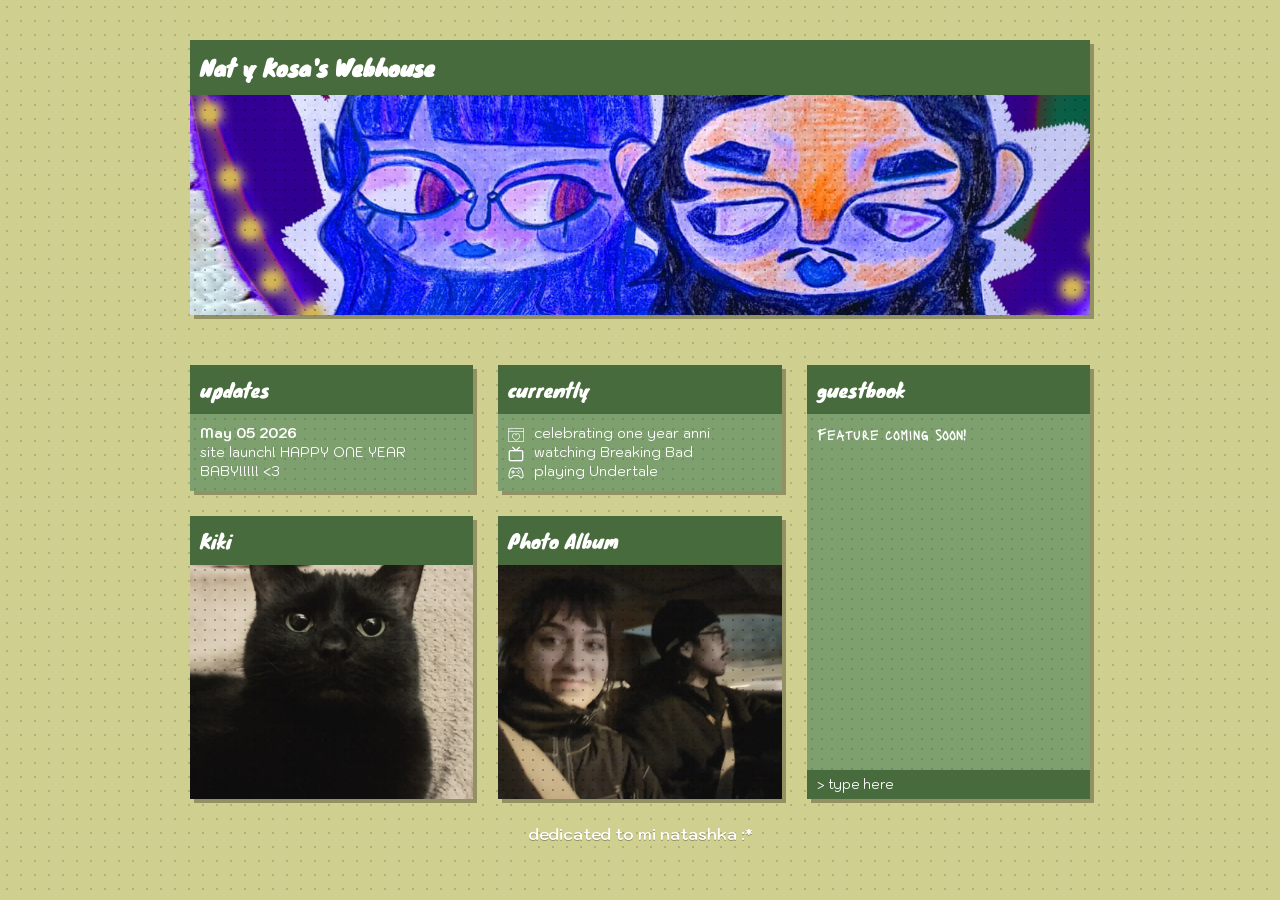
==== index.html @ 1e5bec0a "v01 Site Launch!" ====
<!DOCTYPE html>
<html lang="en">
<head>
  <meta charset="UTF-8" />
  <meta name="viewport" content="width=device-width, initial-scale=1.0" />
  <title>Nat y Kosa's Webhouse</title>

  <link href="https://fonts.googleapis.com/css2?family=Knewave&family=Kodchasan:wght@300;400&family=Lacquer&display=swap" rel="stylesheet">

  <link rel="stylesheet" href="styles.css" />
</head>
<body>

  <main class="container">

    <section class="window window-wide">
      <div class="window-header">
        <h1>Nat y Kosa's Webhouse</h1>
      </div>
      <div class="window-body banner no-padding">
        <div class ="media">
            <img src="assets/banner.JPEG" alt="banner" />
        </div>
      </div>
    </section>

    <section class="grid">

      <div class="window">
        <div class="window-header">updates</div>
        <div class="window-body">
          <p><strong>May 05 2026</strong></p>
          <p>site launch! HAPPY ONE YEAR BABY!!!!! &lt;3</p>
        </div>
      </div>

    <div class="window">
      <div class="window-header">currently</div>
      <div class="window-body">
        <p><img src="assets/icons/love.webp" class="icon"> celebrating one year anni</p>
        <p><img src="assets/icons/tv2.webp" class="icon"> watching Breaking Bad</p>
        <p><img src="assets/icons/game.webp" class="icon"> playing Undertale</p>
      </div>
    </div>

    <div class="window tall">
        <div class="window-header">guestbook</div>

        <div class="window-body">
            <p class="guestbook-name">Feature coming soon!</p>
        </div>

        <div class="window-footer">
            &gt; type here
        </div>
    </div>

      <div class="window square">
        <div class="window-header">Kiki</div>
        <div class="window-body no-padding">
            <div class="media">
                <a href="gallery.html?type=kiki">
                <img src="assets/kiki/kiki11.webp" alt="webp" />
                </a>
            </div>
        </div>
        </div>

      <div class="window square">
        <div class="window-header">Photo Album</div>
        <div class="window-body no-padding">
            <div class="media">
                <a href="gallery.html?type=album">
                    <img src="assets/us/us14.webp" alt="album preview" />
                </a>
            </div>
        </div>
        </div>

    </section>

    <footer class="site-footer">
      dedicated to mi natashka :*
    </footer>

  </main>

</body>
</html>
---- styles.css ----
* {
  margin: 0;
  padding: 0;
  box-sizing: border-box;
}

html {
  height: 100%;
}

body {
  min-height: 100vh;
  display: flex;
  flex-direction: column;
  font-family: 'Kodchasan', sans-serif;
  color: #ffffff;

  background-color: #cfcf8f;
  background-image: radial-gradient(rgba(0,0,0,0.15) 1px, transparent 1px);
  background-size: 14px 14px;
}

.container {
  max-width: 900px;
  margin: 0 auto;
  padding: 40px 0;
  gap: 25px;
  display: flex;
  flex-direction: column;
  flex: 1 0 auto;
}

/* LAYOUT */
.grid {
  display: grid;
  grid-template-columns: repeat(3, 1fr);
  gap: 25px;
  margin-top: 25px;
}

.window-wide {
  grid-column: span 3;
}

.tall {
  grid-row: span 2;
}

.square {
  aspect-ratio: 1 / 1;
}

/* WINDOW SYSTEM */
.window {
  display: flex;
  flex-direction: column;
  background: #7ea06f;
  box-shadow: 4px 4px 0 rgba(0,0,0,0.3);
  transition: transform 0.15s ease, box-shadow 0.15s ease;
}

.window:hover {
  transform: translate(-2px, -2px);
  box-shadow: 6px 6px 0 rgba(0,0,0,0.35);
}

.window-header {
  background: #476b3c;
  padding: 10px;
  font-family: 'Knewave', cursive;
  font-size: 1.2rem;
}

.window-body {
  flex: 1;
  padding: 10px;
  position: relative;

  /* subtle inner texture */
  background-image: radial-gradient(rgba(0,0,0,0.12) 1px, transparent 1px);
  background-size: 10px 10px;
}

.window-footer {
  background: #476b3c;
  padding: 6px 10px;
  font-size: 0.8rem;
  font-family: 'Kodchasan', sans-serif;
}

/* MEDIA SYSTEM (UNIVERSAL) */
.media {
  position: relative;
  width: 100%;
  height: 100%;
}

.media img {
  position: absolute;
  inset: 0;
  width: 100%;
  height: 100%;
  object-fit: cover;
  object-position: center;
  display: block;
  filter:
    saturate(0.75)
    contrast(0.9)
    brightness(0.95)
    sepia(0.2);
  transition: filter 0.25s ease;
}

.banner .media img {
  filter: none;
  transition: none;
}

.media a {
  display: block;
  width: 100%;
  height: 100%;
}

.media a img {
  width: 100%;
  height: 100%;
  object-fit: cover;
  display: block;
}

.media::after {
  content: "";
  position: absolute;
  inset: 0;
  mix-blend-mode: multiply;
  background-image: radial-gradient(rgba(0,0,0,0.25) 1px, transparent 1px);
  background-size: 10px 10px;
  pointer-events: none;
  transition: opacity 0.2s ease;
}

.window:hover .media img {
  filter: none;
}

.window:hover .media::after {
  opacity: 0;
}

/* UTILITIES */
.no-padding {
  padding: 0;
}

/* BANNER */
.banner .media {
  height: 220px; /* increase height for less cropping */
}

.banner img {
  object-position: center;
}

/* TYPOGRAPHY */
h1 {
  font-size: 1.4rem;
}

p {
  font-size: 0.85rem;
  line-height: 1.4;
}

.guestbook-name {
  font-family: 'Lacquer', cursive;
  font-size: 0.95rem;
  color: #ffffff;
}

/* INPUTS */
input {
  width: 100%;
  padding: 6px;
  background: transparent;
  border: 2px solid #4ea0ff;
  color: white;
  font-family: 'Kodchasan', sans-serif;
}

/* LINKS */
a {
  text-decoration: none;
  color: inherit;
  display: block;
}

/* FOOTER */
.site-footer {
  text-align: center;
  font-size: 1rem;
  opacity: 1;
  text-shadow: 0 1px 0 rgba(0,0,0,0.3);
  font-weight: 600;
}

.icon {
  width: 16px;
  height: 16px;
  margin-right: 6px;
  vertical-align: middle;
  filter: invert(1);
}
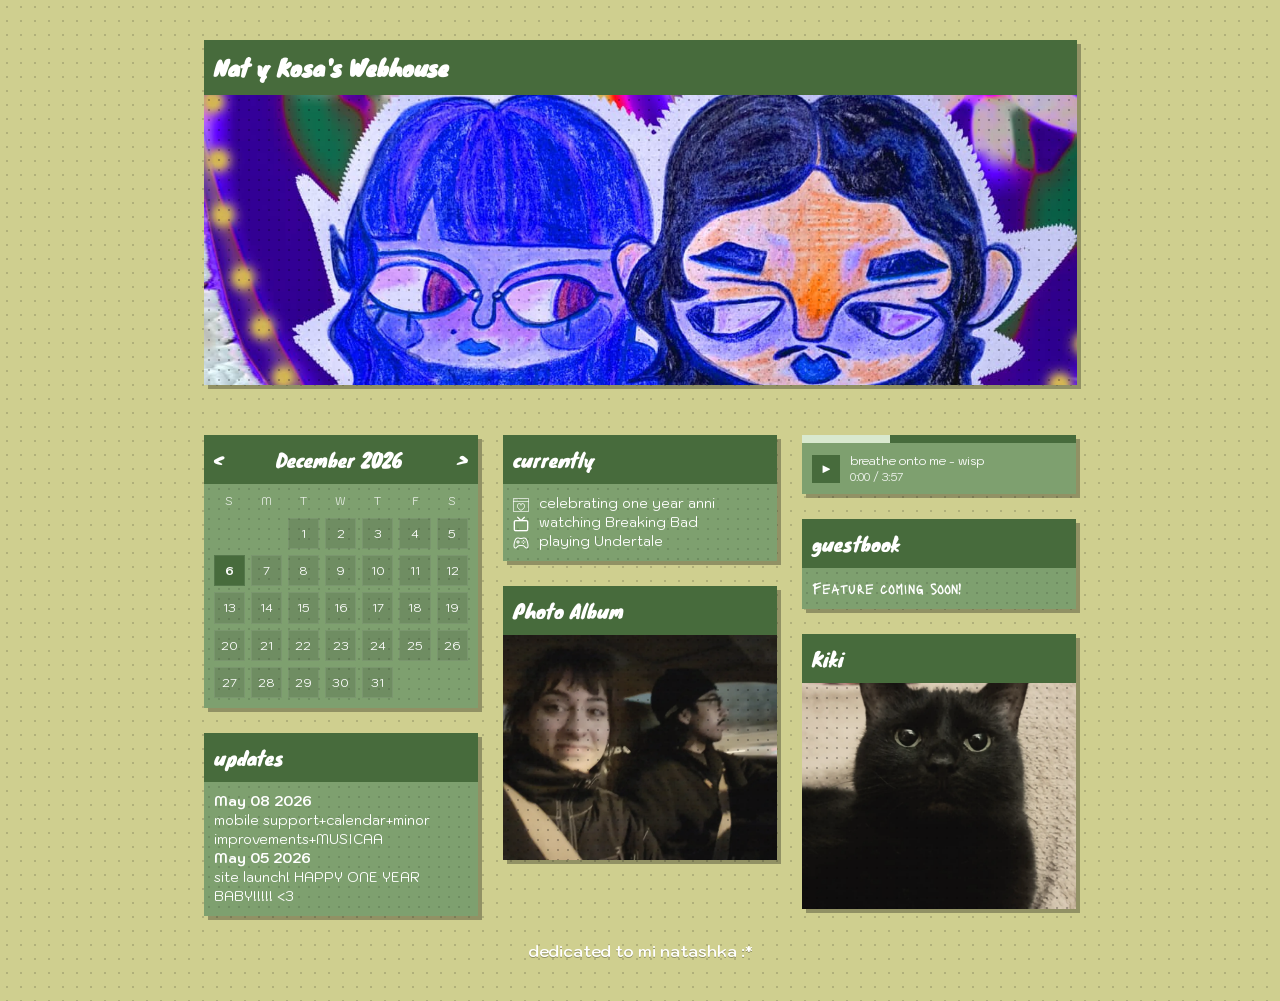
==== commit d4424e87: "v02 Calendar/Music/Mobile/Icons/Structural Improvements" ====
--- a/index.html
+++ b/index.html
@@ -3,9 +3,14 @@
 <head>
   <meta charset="UTF-8" />
   <meta name="viewport" content="width=device-width, initial-scale=1.0" />
-  <title>Nat y Kosa's Webhouse</title>
+  <title>natkosa</title>
 
   <link href="https://fonts.googleapis.com/css2?family=Knewave&family=Kodchasan:wght@300;400&family=Lacquer&display=swap" rel="stylesheet">
+  <link rel="icon" type="image/x-icon" href="assets/icons/favicon_io/favicon.ico">
+  <link rel="icon" type="image/png" sizes="32x32" href="assets/icons/favicon_io/favicon-32x32.png">
+  <link rel="icon" type="image/png" sizes="16x16" href="assets/icons/favicon_io/favicon-16x16.png">
+  <link rel="apple-touch-icon" sizes="180x180" href="assets/icons/favicon_io/apple-touch-icon.png">
+  <link rel="manifest" href="assets/icons/favicon_io/site.webmanifest">
 
   <link rel="stylesheet" href="styles.css" />
 </head>
@@ -13,77 +18,231 @@
 
   <main class="container">
 
+    <!-- BANNER -->
     <section class="window window-wide">
       <div class="window-header">
         <h1>Nat y Kosa's Webhouse</h1>
       </div>
+
       <div class="window-body banner no-padding">
-        <div class ="media">
-            <img src="assets/banner.JPEG" alt="banner" />
+        <div class="media">
+          <img src="assets/banner.JPEG" alt="banner" />
         </div>
       </div>
     </section>
 
-    <section class="grid">
-
-      <div class="window">
-        <div class="window-header">updates</div>
-        <div class="window-body">
-          <p><strong>May 05 2026</strong></p>
-          <p>site launch! HAPPY ONE YEAR BABY!!!!! &lt;3</p>
-        </div>
-      </div>
-
+    <!-- GRID -->
+<section class="columns">
+
+  <!-- LEFT COLUMN -->
+  <div class="column">
+
+    <!-- CALENDAR -->
+    <div class="window calendar-window">
+
+      <div class="window-header calendar-header">
+
+        <button id="prevMonth" class="calendar-nav">
+          &lt;
+        </button>
+
+        <span id="calendarTitle">
+          May 2026
+        </span>
+
+        <button id="nextMonth" class="calendar-nav">
+          &gt;
+        </button>
+
+      </div>
+
+      <div class="window-body calendar-body">
+
+        <!-- weekday labels -->
+        <div class="calendar-weekdays">
+          <span>S</span>
+          <span>M</span>
+          <span>T</span>
+          <span>W</span>
+          <span>T</span>
+          <span>F</span>
+          <span>S</span>
+        </div>
+
+        <!-- generated days -->
+        <div id="calendarDays" class="calendar-days"></div>
+
+      </div>
+
+    </div>
+
+    <!-- UPDATES -->
     <div class="window">
-      <div class="window-header">currently</div>
+
+      <div class="window-header">
+        updates
+      </div>
+
       <div class="window-body">
-        <p><img src="assets/icons/love.webp" class="icon"> celebrating one year anni</p>
-        <p><img src="assets/icons/tv2.webp" class="icon"> watching Breaking Bad</p>
-        <p><img src="assets/icons/game.webp" class="icon"> playing Undertale</p>
-      </div>
-    </div>
-
-    <div class="window tall">
-        <div class="window-header">guestbook</div>
-
-        <div class="window-body">
-            <p class="guestbook-name">Feature coming soon!</p>
-        </div>
-
-        <div class="window-footer">
-            &gt; type here
-        </div>
-    </div>
-
-      <div class="window square">
-        <div class="window-header">Kiki</div>
-        <div class="window-body no-padding">
-            <div class="media">
-                <a href="gallery.html?type=kiki">
-                <img src="assets/kiki/kiki11.webp" alt="webp" />
-                </a>
-            </div>
-        </div>
-        </div>
-
-      <div class="window square">
-        <div class="window-header">Photo Album</div>
-        <div class="window-body no-padding">
-            <div class="media">
-                <a href="gallery.html?type=album">
-                    <img src="assets/us/us14.webp" alt="album preview" />
-                </a>
-            </div>
-        </div>
-        </div>
-
-    </section>
-
+        <p><strong>May 08 2026</strong></p>
+        <p>mobile support+calendar+minor improvements+MUSICAA</p>
+        <p><strong>May 05 2026</strong></p>
+        <p>site launch! HAPPY ONE YEAR BABY!!!!! &lt;3</p>
+      </div>
+
+    </div>
+
+  </div>
+
+  <!-- MIDDLE COLUMN -->
+  <div class="column">
+
+    <!-- CURRENTLY -->
+    <div class="window">
+
+      <div class="window-header">
+        currently
+      </div>
+
+      <div class="window-body">
+
+        <p>
+          <img src="assets/icons/love.webp" class="icon">
+          celebrating one year anni
+        </p>
+
+        <p>
+          <img src="assets/icons/tv2.webp" class="icon">
+          watching Breaking Bad
+        </p>
+
+        <p>
+          <img src="assets/icons/game.webp" class="icon">
+          playing Undertale
+        </p>
+
+      </div>
+
+    </div>
+
+    <!-- PHOTO ALBUM -->
+    <div class="window square">
+
+      <div class="window-header">
+        Photo Album
+      </div>
+
+      <div class="window-body no-padding">
+
+        <div class="media">
+          <a href="gallery.html?type=album">
+
+            <img
+              src="assets/us/us14.webp"
+              alt="album preview"
+            />
+
+          </a>
+        </div>
+
+      </div>
+
+    </div>
+
+  </div>
+
+  <!-- RIGHT COLUMN -->
+  <div class="column">
+
+    <!-- MUSIC PLAYER -->
+    <div class="window music-player">
+
+      <div class="music-bar">
+        <div class="music-progress"></div>
+      </div>
+
+      <div class="window-footer music-footer">
+
+        <button class="music-btn" id="playBtn">
+          ▶
+        </button>
+
+        <div class="music-info">
+
+          <div class="music-title">
+            breathe onto me - wisp
+          </div>
+
+          <div class="music-time">
+            0:00 / 3:57
+          </div>
+
+        </div>
+
+      </div>
+
+      <audio id="audioPlayer" preload="metadata">
+
+        <source
+          src="assets/msx/wisp-breatheontome.mp3"
+          type="audio/mp3"
+        >
+
+      </audio>
+
+    </div>
+
+    <!-- GUESTBOOK -->
+    <div class="window">
+
+      <div class="window-header">
+        guestbook
+      </div>
+
+      <div class="window-body">
+        <p class="guestbook-name">
+          Feature coming soon!
+        </p>
+      </div>
+
+    </div>
+
+    <!-- KIKI -->
+    <div class="window square">
+
+      <div class="window-header">
+        Kiki
+      </div>
+
+      <div class="window-body no-padding">
+
+        <div class="media">
+          <a href="gallery.html?type=kiki">
+
+            <img
+              src="assets/kiki/kiki11.webp"
+              alt="kiki preview"
+            />
+
+          </a>
+        </div>
+
+      </div>
+
+    </div>
+
+  </div>
+
+</section>
+
+    <!-- FOOTER -->
     <footer class="site-footer">
       dedicated to mi natashka :*
     </footer>
 
   </main>
 
+<script src="script.js"></script>
+
 </body>
 </html>
--- a/styles.css
+++ b/styles.css
@@ -30,20 +30,23 @@
   flex: 1 0 auto;
 }
 
-/* LAYOUT */
-.grid {
-  display: grid;
-  grid-template-columns: repeat(3, 1fr);
+/* =========================
+   COLUMN LAYOUT
+========================= */
+
+.columns {
+  display: flex;
   gap: 25px;
   margin-top: 25px;
-}
-
-.window-wide {
-  grid-column: span 3;
-}
-
-.tall {
-  grid-row: span 2;
+  align-items: flex-start;
+}
+
+.column {
+  flex: 1;
+
+  display: flex;
+  flex-direction: column;
+  gap: 25px;
 }
 
 .square {
@@ -155,11 +158,11 @@
 
 /* BANNER */
 .banner .media {
-  height: 220px; /* increase height for less cropping */
+  height: 290px; /* increase height for less cropping */
 }
 
 .banner img {
-  object-position: center;
+  object-position: center 42%;
 }
 
 /* TYPOGRAPHY */
@@ -212,3 +215,246 @@
   filter: invert(1);
 }
 
+
+/* =========================
+   MUSIC PLAYER (updated)
+========================= */
+
+.music-player {
+  /* allow the music tile to stretch to the column's height */
+  align-self: stretch;
+  display: flex;
+  flex-direction: column;
+  overflow: hidden;
+}
+
+/* ensure the window fills the music-player vertically */
+.music-player .window {
+  height: 100%;
+  display: flex;
+  flex-direction: column;
+}
+
+/* top playhead bar */
+.music-bar {
+  height: 8px;
+  background: #476b3c;
+  position: relative;
+}
+
+/* fake/static progress */
+.music-progress {
+  position: absolute;
+  left: 0;
+  top: 0;
+  bottom: 0;
+  width: 32%;
+  background: #d9e9cf;
+}
+
+/* actual player row */
+.music-footer {
+  display: flex;
+  align-items: center;
+  gap: 10px;
+  padding: 10px;
+  background: #7ea06f;
+  font-family: 'Kodchasan', sans-serif;
+}
+
+/* play button */
+.music-btn {
+  width: 28px;
+  height: 28px;
+  border: none;
+  cursor: pointer;
+  background: #476b3c;
+  color: white;
+  font-size: 0.8rem;
+  font-family: inherit;
+  display: flex;
+  align-items: center;
+  justify-content: center;
+  transition: background 0.15s ease;
+}
+
+.music-btn:hover {
+  background: #5e8650;
+}
+
+/* text block */
+.music-info {
+  flex: 1;
+  min-width: 0;
+}
+
+.music-title {
+  font-size: 0.75rem;
+  white-space: nowrap;
+  overflow: hidden;
+  text-overflow: ellipsis;
+}
+
+.music-time {
+  font-size: 0.68rem;
+  opacity: 0.9;
+  margin-top: 2px;
+}
+
+}
+
+/* =========================
+   MOBILE
+========================= */
+
+@media (max-width: 800px) {
+
+  .container {
+    padding: 20px 15px;
+  }
+
+  .columns {
+    flex-direction: column;
+  }
+
+  .square {
+    aspect-ratio: auto;
+  }
+
+  .window {
+    width: 100%;
+  }
+
+}
+
+/* =========================
+   CALENDAR
+========================= */
+
+.calendar-window {
+  overflow: hidden;
+}
+
+.calendar-header {
+  display: flex;
+  align-items: center;
+  justify-content: space-between;
+}
+
+.calendar-nav {
+  border: none;
+  background: transparent;
+  color: white;
+  cursor: pointer;
+
+  font-family: inherit;
+  font-size: 1rem;
+}
+
+.calendar-body {
+  padding: 10px;
+}
+
+.calendar-weekdays,
+.calendar-days {
+  display: grid;
+  grid-template-columns: repeat(7, 1fr);
+  gap: 6px;
+}
+
+.calendar-weekdays {
+  margin-bottom: 10px;
+
+  font-size: 0.7rem;
+  text-align: center;
+  opacity: 0.8;
+}
+
+.calendar-days div {
+  aspect-ratio: 1 / 1;
+
+  display: flex;
+  align-items: center;
+  justify-content: center;
+
+  font-size: 0.75rem;
+
+  background: rgba(0,0,0,0.12);
+
+  border: 1px solid rgba(255,255,255,0.08);
+}
+
+.calendar-days .empty {
+  background: transparent;
+  border: none;
+}
+
+.calendar-days .today {
+  background: #476b3c;
+  font-weight: bold;
+}
+
+/* =========================
+   SPECIAL DAYS
+========================= */
+
+.special-day {
+  position: relative;
+
+  cursor: help;
+
+  font-weight: bold;
+}
+
+/* tiny corner marker */
+.special-day::before {
+  content: "!";
+
+  position: absolute;
+  top: 1px;
+  right: 2px;
+
+  font-size: 0.5rem;
+  opacity: 0.9;
+}
+
+/* tooltip */
+.special-day::after {
+
+  content: attr(data-tooltip);
+
+  position: absolute;
+
+  left: 50%;
+  bottom: 110%;
+
+  transform: translateX(-50%);
+
+  padding: 4px 6px;
+
+  width: max-content;
+  max-width: 140px;
+
+  background: #d9e9cf;
+  color: #1c2817;
+
+  border: 1px solid #476b3c;
+
+  font-family: "MS UI Gothic", sans-serif;
+  font-size: 9px;
+  line-height: 1.3;
+
+  opacity: 0;
+  pointer-events: none;
+
+  transition: opacity 0.15s ease;
+
+  z-index: 20;
+
+  white-space: nowrap;
+}
+
+/* show tooltip on hover */
+.special-day:hover::after {
+  opacity: 1;
+}
